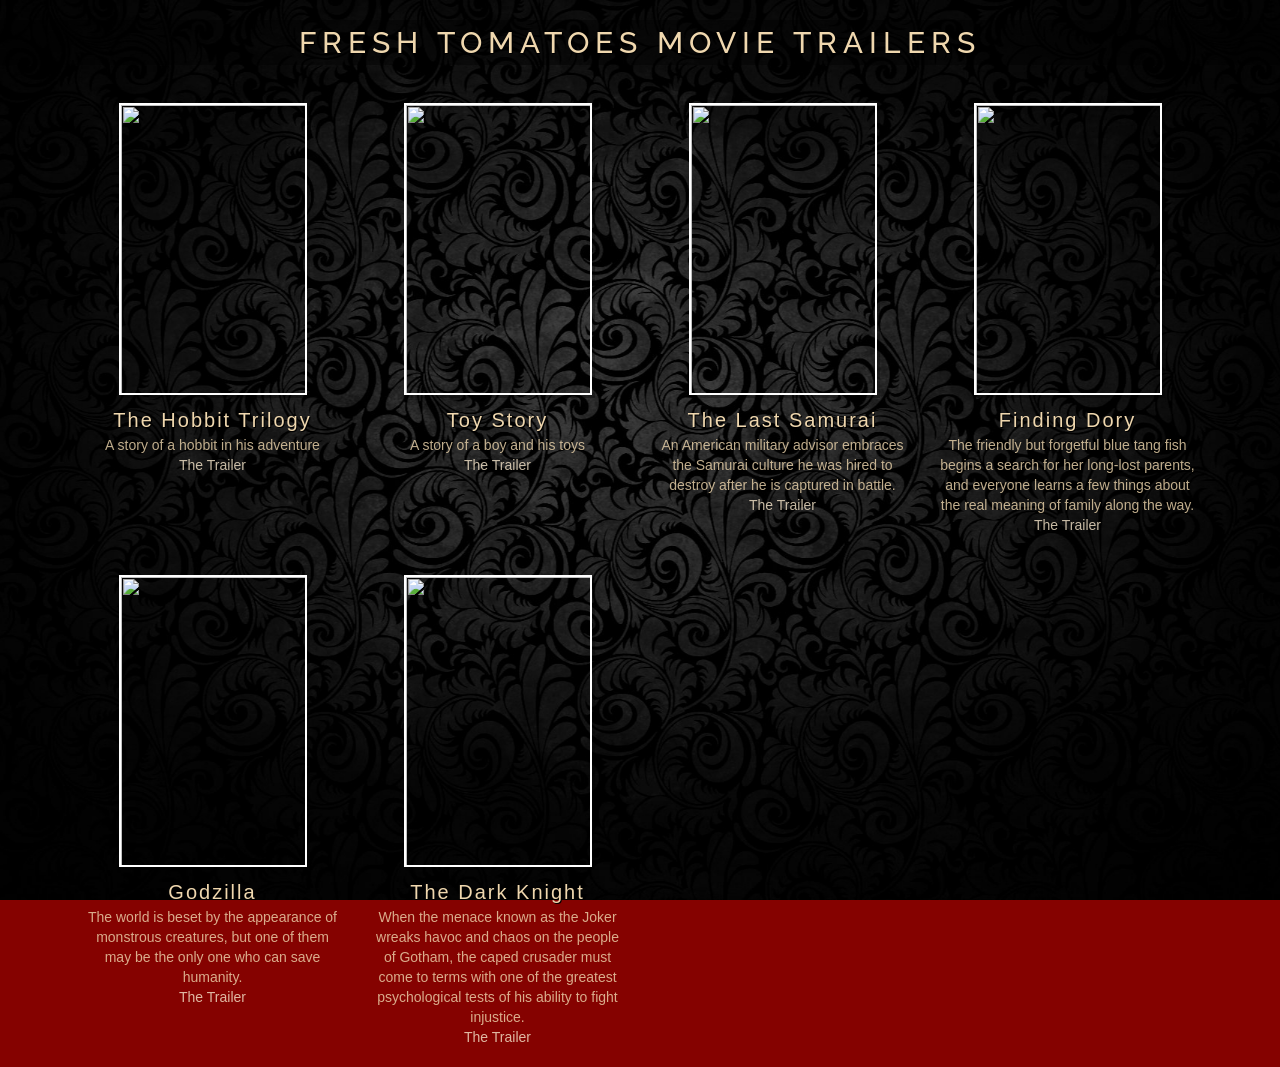
==== index.html @ cccbe13d "Update index.html" ====
<!DOCTYPE html>
<html lang="en">
<head>
    <meta charset="utf-8">
    <title>Fresh Tomatoes!</title>

    <link rel="stylesheet" href="https://netdna.bootstrapcdn.com/bootstrap/3.1.0/css/bootstrap.min.css">
    <link rel="stylesheet" href="https://netdna.bootstrapcdn.com/bootstrap/3.1.0/css/bootstrap-theme.min.css">
    <link rel="stylesheet" type="text/css" href="http://fonts.googleapis.com/css?family=Open+Sans:400,800">
    <link rel="stylesheet" type="text/css" href="http://fonts.googleapis.com/css?family=Raleway:400">
    <link rel="stylesheet" type="text/css" href="css/main.css">

    <script src="http://code.jquery.com/jquery-1.10.1.min.js"></script>
    <script src="https://netdna.bootstrapcdn.com/bootstrap/3.1.0/js/bootstrap.min.js"></script>
    <script type="text/javascript" src="js/main.js"></script>
   
</head>

<body>
<!-- Trailer Video Modal -->
<div class="modal" id="trailer">
    <div class="modal-dialog">
        <div class="modal-content">
            <a href="#" class="hanging-close" data-dismiss="modal" aria-hidden="true">
            <img src="https://lh5.ggpht.com/v4-628SilF0HtHuHdu5EzxD7WRqOrrTIDi_MhEG6_qkNtUK5Wg7KPkofp_VJoF7RS2LhxwEFCO1ICHZlc-o_=s0#w=24&h=24">
            </a>
            <div class="scale-media" id="trailer-video-container"></div>
        </div>
    </div>
</div>
<!-- Main Page Content -->
<header>
    <div class="content">
        <h1>Fresh Tomatoes Movie Trailers</h1>
    </div>
</header>
<div class="container">
    
<div class="col-md-4 col-lg-3 movie-tile text-center">
    <div class="movie-img" data-trailer-youtube-id="https://youtu.be/gs_IJcn0Kck" data-toggle="modal" data-target="#trailer">
        <img src="https://reggiestake.files.wordpress.com/2012/12/the-hobbit-movie-poster-2.jpg">
    </div>
    <h2> The Hobbit Trilogy</h2>
    <div class="year"> A story of a hobbit in his adventure</div>
    <a href="https://youtu.be/gs_IJcn0Kck" target="_blank">The Trailer</a>

</div>

<div class="col-md-4 col-lg-3 movie-tile text-center">
    <div class="movie-img" data-trailer-youtube-id="KYz2wyBy3kc" data-toggle="modal" data-target="#trailer">
        <img src="http://cdn.collider.com/wp-content/uploads/toy-story-poster1.jpg">
    </div>
    <h2>Toy Story</h2>
    <div class="year">A story of a boy and his toys</div>
    <a href="https://youtu.be/KYz2wyBy3kc" target="_blank">The Trailer</a>

</div>

<div class="col-md-4 col-lg-3 movie-tile text-center">
    <div class="movie-img" data-trailer-youtube-id="T50_qHEOahQ" data-toggle="modal" data-target="#trailer">
        <img src="http://ia.media-imdb.com/images/M/MV5BMzkyNzQ1Mzc0NV5BMl5BanBnXkFtZTcwODg3MzUzMw@@._V1_SY1000_CR0,0,675,1000_AL_.jpg">
    </div>
    <h2> The Last Samurai</h2>
    <div class="year">An American military advisor embraces the Samurai culture he was hired to destroy after he is captured in battle.</div>
    <a href="https://youtu.be/T50_qHEOahQ" target="_blank">The Trailer</a>
</div>

<div class="col-md-4 col-lg-3 movie-tile text-center">
    <div class="movie-img" data-trailer-youtube-id="NQu-153MnGQ" data-toggle="modal" data-target="#trailer">
        <img src="http://ia.media-imdb.com/images/M/MV5BNzg4MjM2NDQ4MV5BMl5BanBnXkFtZTgwMzk3MTgyODE@._V1_SY1000_CR0,0,674,1000_AL_.jpg">
    </div>
    <h2> Finding Dory</h2>
    <div class="year">The friendly but forgetful blue tang fish begins a search for her long-lost parents, and everyone learns a few things about the real meaning of family along the way.</div>
    <a href="https://youtu.be/NQu-153MnGQ" target="_blank">The Trailer</a>

</div>

<div class="col-md-4 col-lg-3 movie-tile text-center">
    <div class="movie-img" data-trailer-youtube-id="vIu85WQTPRc" data-toggle="modal" data-target="#trailer">
        <img src="http://ia.media-imdb.com/images/M/MV5BN2E4ZDgxN2YtZjExMS00MWE5LTg3NjQtNTkxMzJhOTA3MDQ4XkEyXkFqcGdeQXVyMTQxNzMzNDI@._V1_SY1000_CR0,0,675,1000_AL_.jpg">
    </div>
    <h2> Godzilla</h2>
    <div class="year">The world is beset by the appearance of monstrous creatures, but one of them may be the only one who can save humanity.</div>
    <a href="https://youtu.be/vIu85WQTPRc" target="_blank">The Trailer</a>
</div>

<div class="col-md-4 col-lg-3 movie-tile text-center">
    <div class="movie-img" data-trailer-youtube-id="EXeTwQWrcwY" data-toggle="modal" data-target="#trailer">
        <img src="http://ia.media-imdb.com/images/M/MV5BMTMxNTMwODM0NF5BMl5BanBnXkFtZTcwODAyMTk2Mw@@._V1_SY1000_CR0,0,675,1000_AL_.jpg">
    </div>
    <h2> The Dark Knight</h2>
    <div class="year">When the menace known as the Joker wreaks havoc and chaos on the people of Gotham, the caped crusader must come to terms with one of the greatest psychological tests of his ability to fight injustice.</div>
    <a href="https://youtu.be/EXeTwQWrcwY" target="_blank">The Trailer</a>

</div>

</div>
<footer class="my-hidden">
    <div class="content">
      
    </div>  
</footer>
</body>
</html>
---- css/main.css ----
html {
    color: #eeeeee;
    font-size: 62.5%;
    font-family: "Open Sans", "Arial", sans-serif;
    -webkit-font-smoothing: antialiased;
}
body {
    background: url('../img/img.png') no-repeat center center fixed;
    background-color: hsla(1,100%,26%,1);
    -webkit-background-size: cover;
    -moz-background-size: cover;
    -o-background-size: cover;
    background-size: cover;
}
a, a:hover {
    color: hsla(38,70%,88%,0.8);
    text-decoration: none;    
}
.content {
    text-align: center;
    width: 100%;
    max-width: 720px;
    margin: auto;
}
.my-hidden {
    display: none; 
}

/* HEADER STYLES */

header {
    background-color: hsla(38,67%,0%,0.4);
    margin-bottom: 18px;
}
header h1 {
    font-family: "Raleway", "Helvetica Neue", "Helvetica", "Arial", sans-serif;
    color: hsla(38,67%,81%,1);
    text-shadow: 1px 1px #000;
    font-size: 30px;
    padding-top: 6px;
    padding-bottom: 6px;
    letter-spacing: 0.2em;
    text-transform: uppercase;
}

/* TRAILER STYLES */

#trailer .modal-dialog {
    margin-top: 175px;
    width: 640px;
    height: 480px;
}
#trailer .hanging-close {
    position: absolute;
    top: -12px;
    right: -12px;
    z-index: 9001;
}
#trailer-video {
    width: 100%;
    height: 100%;
}
.scale-media {
    padding-bottom: 56.25%;
    position: relative;
}
.scale-media iframe {
    border: none;
    height: 100%;
    position: absolute;
    width: 100%;
    left: 0;
    top: 0;
    background-color: white;
}

/* MOVIE-TILE STYLES */

.movie-tile {
    margin-bottom: 20px;
    padding-top: 20px;
}
.movie-tile img {
    text-align: center;
    width: 188px;
    height: 292px;
    border: 2px solid #fff;
    box-shadow: 3px 3px hsla(38,67%,0%,0.3);
    -webkit-transition: all 120ms ease-out;
    -moz-transition: all 120ms ease-out;
    -o-transition: all 120ms ease-out;
    -ms-transition: all 120ms ease-out;
    transition: all 120ms ease-out;    
}
.movie-tile img:hover {
    -moz-transform: scale(1.1);
    -o-transform: scale(1.1);
    -webkit-transform: scale(1.1);
    transform: scale(1.1);
    cursor: pointer;
}
.movie-tile .year {
    color: hsla(38,67%,81%,0.8);    
    letter-spacing: 0.125em
    margin: 1px auto;
    padding: 0;
}
.movie-tile h2 {
    text-shadow: 1px 1px #000;
    font-size: 20px;
    font-weight: 400;
    letter-spacing: 0.1em;
    color: hsla(38,67%,81%,1);
    margin: 14px auto 4px auto;
}

/* FOOTER STYLES */

footer {
    background-color: hsla(38,67%,0%,0.3);
    font-size: 10px;
    margin-top: 18px;
    margin-bottom: 18px;
    color: hsla(38,67%,81%,0.6);
}
footer .rights {
    letter-spacing: 0.2em;
}
footer .disclaimer {
    width: 76%;
    margin: auto;
    letter-spacing: 0.1em;
}
footer .content {
    padding-top: 22px;
    padding-bottom: 22px;
}
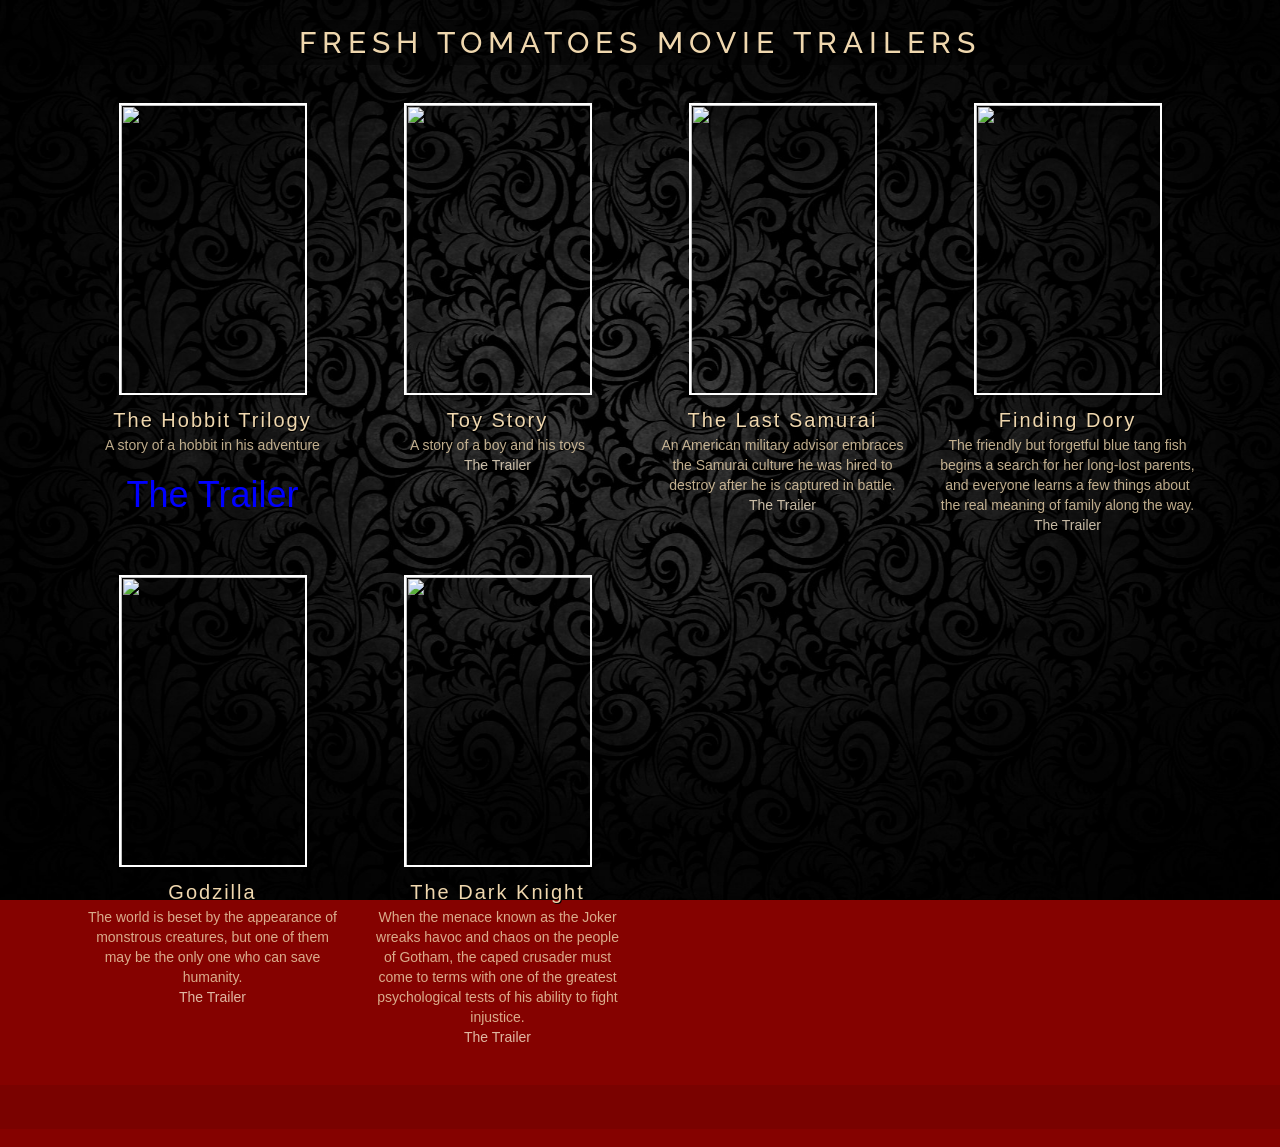
==== commit 314ace02: "Update index.html" ====
--- a/index.html
+++ b/index.html
@@ -43,7 +43,7 @@
     </div>
     <h2> The Hobbit Trilogy</h2>
     <div class="year"> A story of a hobbit in his adventure</div>
-    <a href="https://youtu.be/gs_IJcn0Kck" target="_blank">The Trailer</a>
+    <a href="https://youtu.be/gs_IJcn0Kck" target="_blank"><h1 style="color:blue;">The Trailer</h1></a>
 
 </div>
 
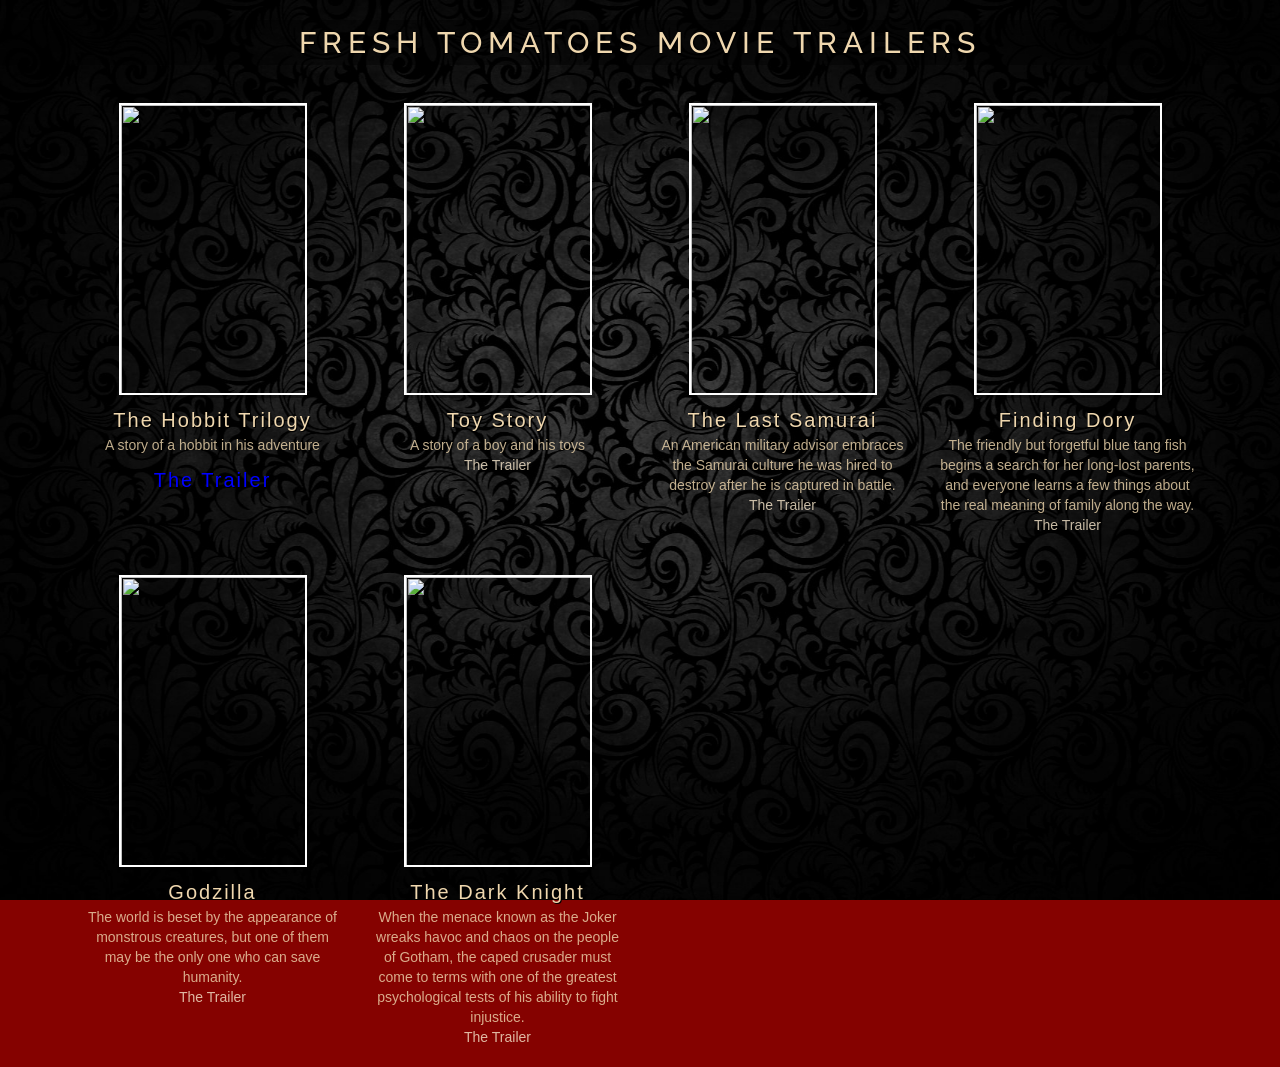
==== commit f5ac059f: "Update index.html" ====
--- a/index.html
+++ b/index.html
@@ -43,7 +43,7 @@
     </div>
     <h2> The Hobbit Trilogy</h2>
     <div class="year"> A story of a hobbit in his adventure</div>
-    <a href="https://youtu.be/gs_IJcn0Kck" target="_blank"><h1 style="color:blue;">The Trailer</h1></a>
+    <a href="https://youtu.be/gs_IJcn0Kck" target="_blank"><h2 style="color:blue;">The Trailer</h2></a>
 
 </div>
 
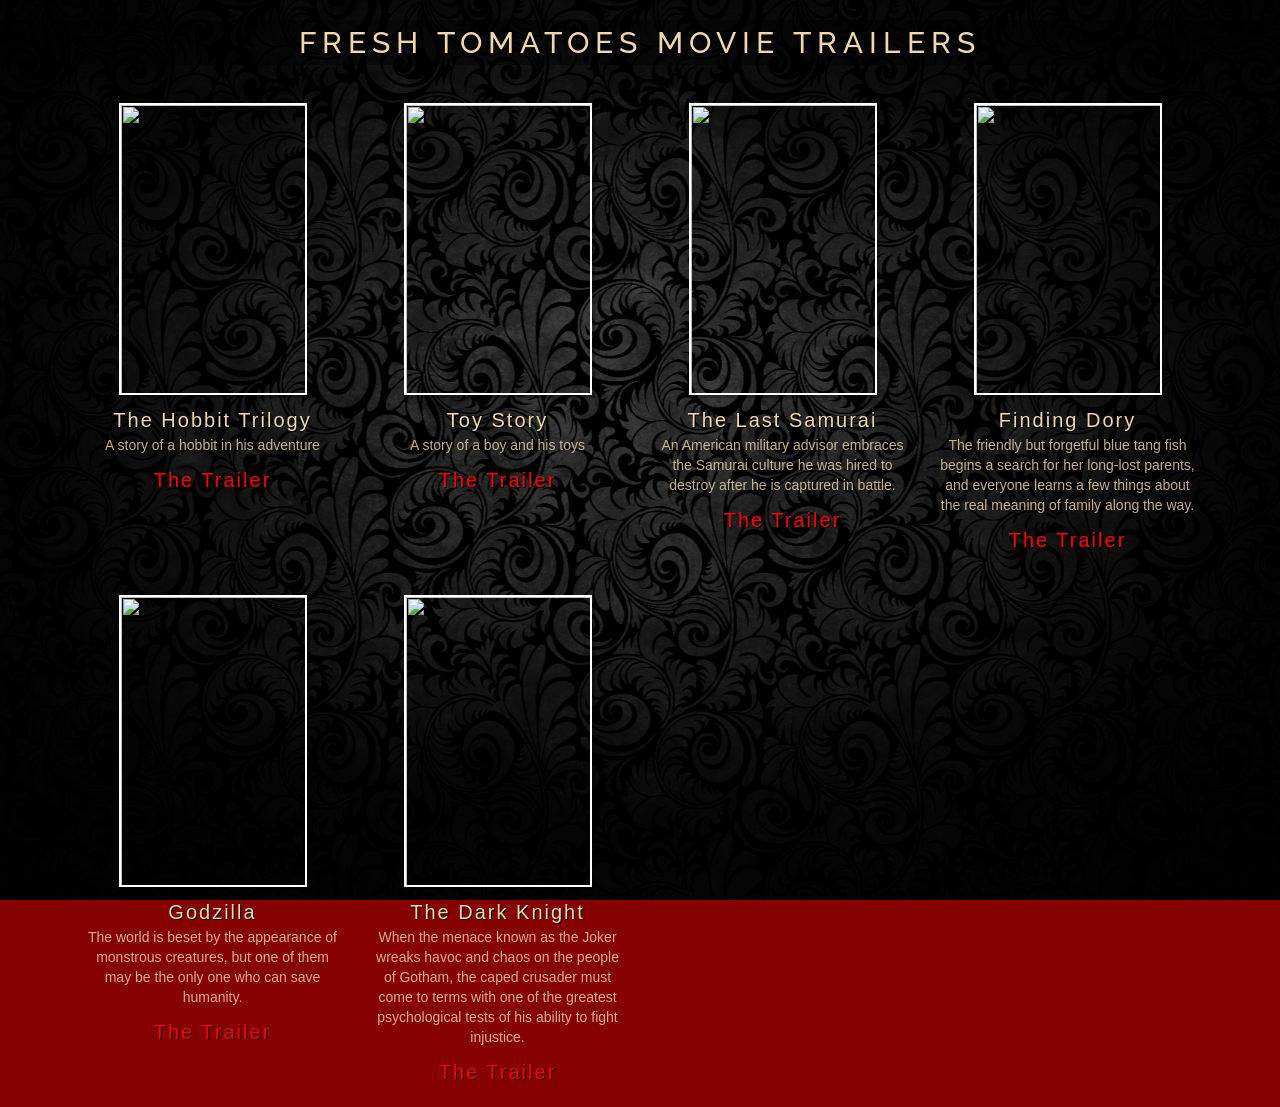
==== commit 4fc5dfd8: "Update index.html" ====
--- a/index.html
+++ b/index.html
@@ -43,7 +43,7 @@
     </div>
     <h2> The Hobbit Trilogy</h2>
     <div class="year"> A story of a hobbit in his adventure</div>
-    <a href="https://youtu.be/gs_IJcn0Kck" target="_blank"><h2 style="color:blue;">The Trailer</h2></a>
+    <a href="https://youtu.be/gs_IJcn0Kck" target="_blank"><h2 style="color:red;">The Trailer</h2></a>
 
 </div>
 
@@ -53,7 +53,7 @@
     </div>
     <h2>Toy Story</h2>
     <div class="year">A story of a boy and his toys</div>
-    <a href="https://youtu.be/KYz2wyBy3kc" target="_blank">The Trailer</a>
+    <a href="https://youtu.be/KYz2wyBy3kc" target="_blank"><h2 style="color:red;">The Trailer</h2></a>
 
 </div>
 
@@ -63,7 +63,7 @@
     </div>
     <h2> The Last Samurai</h2>
     <div class="year">An American military advisor embraces the Samurai culture he was hired to destroy after he is captured in battle.</div>
-    <a href="https://youtu.be/T50_qHEOahQ" target="_blank">The Trailer</a>
+    <a href="https://youtu.be/T50_qHEOahQ" target="_blank"><h2 style="color:red;">The Trailer</h2></a>
 </div>
 
 <div class="col-md-4 col-lg-3 movie-tile text-center">
@@ -72,7 +72,7 @@
     </div>
     <h2> Finding Dory</h2>
     <div class="year">The friendly but forgetful blue tang fish begins a search for her long-lost parents, and everyone learns a few things about the real meaning of family along the way.</div>
-    <a href="https://youtu.be/NQu-153MnGQ" target="_blank">The Trailer</a>
+    <a href="https://youtu.be/NQu-153MnGQ" target="_blank"><h2 style="color:red;">The Trailer</h2></a>
 
 </div>
 
@@ -82,7 +82,7 @@
     </div>
     <h2> Godzilla</h2>
     <div class="year">The world is beset by the appearance of monstrous creatures, but one of them may be the only one who can save humanity.</div>
-    <a href="https://youtu.be/vIu85WQTPRc" target="_blank">The Trailer</a>
+    <a href="https://youtu.be/vIu85WQTPRc" target="_blank"><h2 style="color:red;">The Trailer</h2></a>
 </div>
 
 <div class="col-md-4 col-lg-3 movie-tile text-center">
@@ -91,7 +91,7 @@
     </div>
     <h2> The Dark Knight</h2>
     <div class="year">When the menace known as the Joker wreaks havoc and chaos on the people of Gotham, the caped crusader must come to terms with one of the greatest psychological tests of his ability to fight injustice.</div>
-    <a href="https://youtu.be/EXeTwQWrcwY" target="_blank">The Trailer</a>
+    <a href="https://youtu.be/EXeTwQWrcwY" target="_blank"><h2 style="color:red;">The Trailer</h2></a>
 
 </div>
 
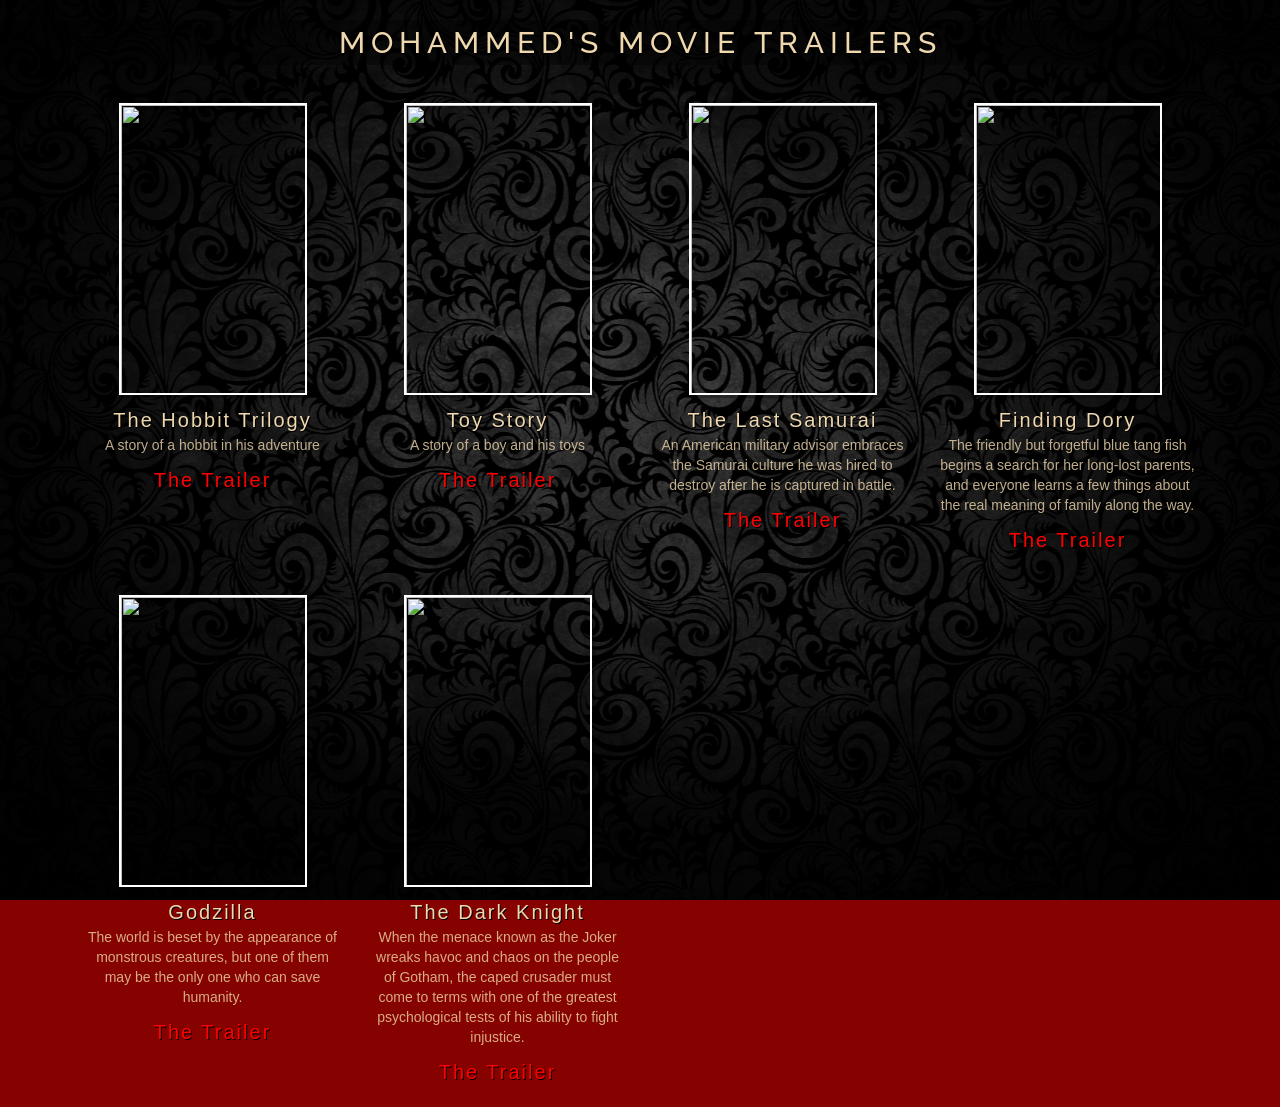
==== commit bee6f3ec: "Update index.html" ====
--- a/index.html
+++ b/index.html
@@ -32,7 +32,7 @@
 <!-- Main Page Content -->
 <header>
     <div class="content">
-        <h1>Fresh Tomatoes Movie Trailers</h1>
+        <h1>Mohammed's Movie Trailers</h1>
     </div>
 </header>
 <div class="container">
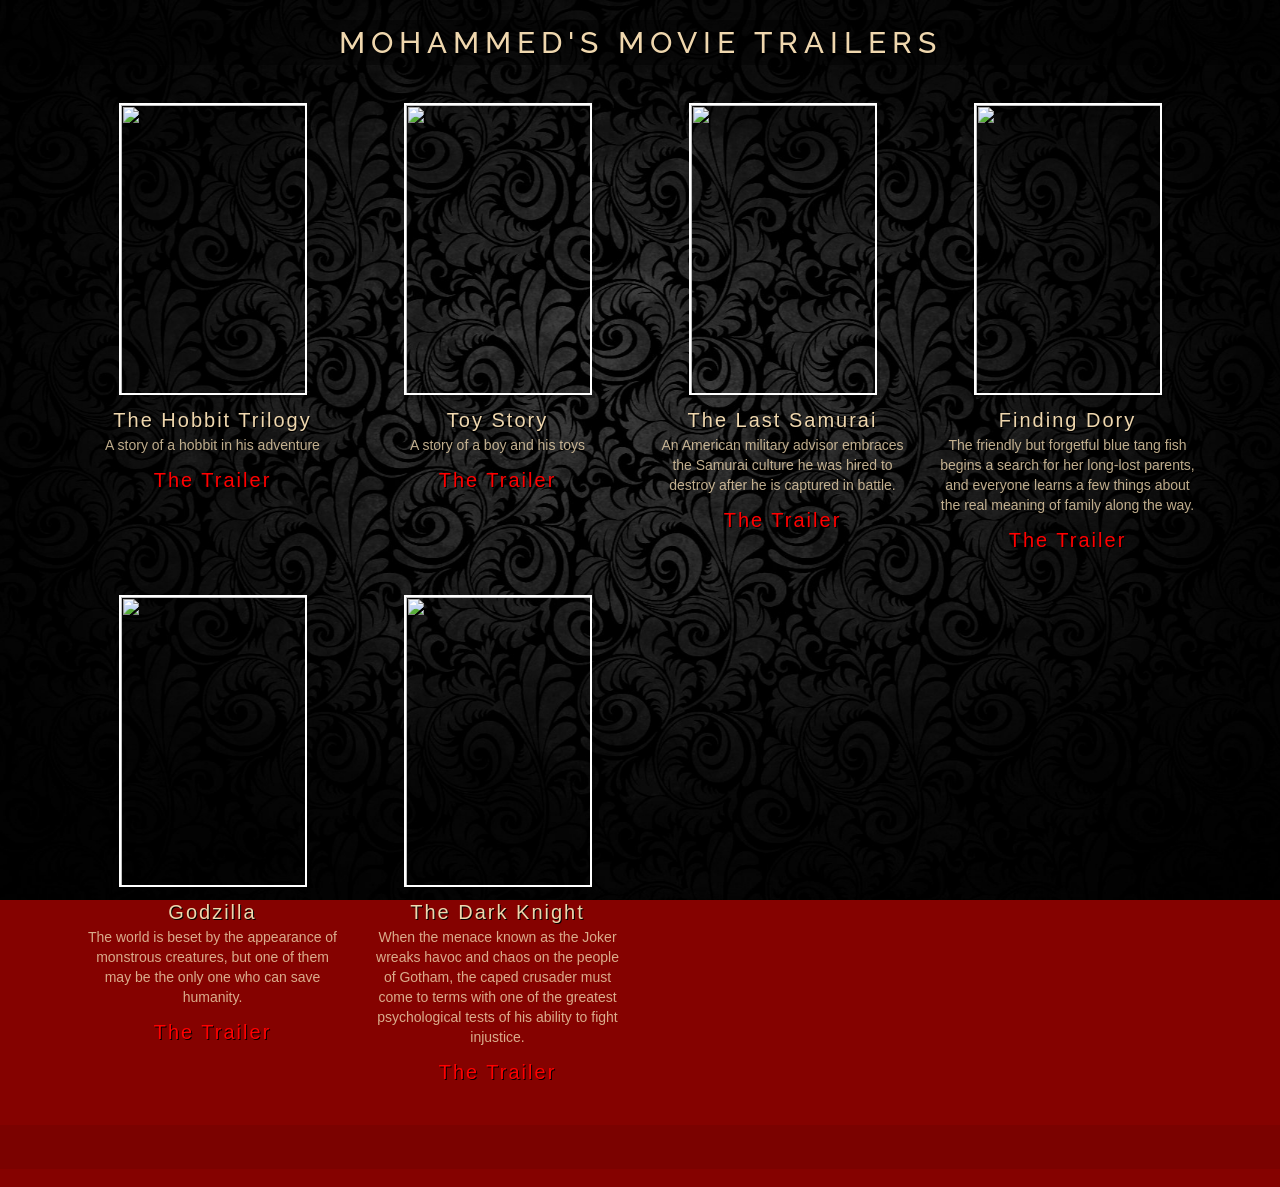
==== commit f4e285c8: "Update index.html" ====
--- a/index.html
+++ b/index.html
@@ -39,6 +39,7 @@
     
 <div class="col-md-4 col-lg-3 movie-tile text-center">
     <div class="movie-img" data-trailer-youtube-id="https://youtu.be/gs_IJcn0Kck" data-toggle="modal" data-target="#trailer">
+        <a href="https://youtu.be/gs_IJcn0Kck">
         <img src="https://reggiestake.files.wordpress.com/2012/12/the-hobbit-movie-poster-2.jpg">
     </div>
     <h2> The Hobbit Trilogy</h2>
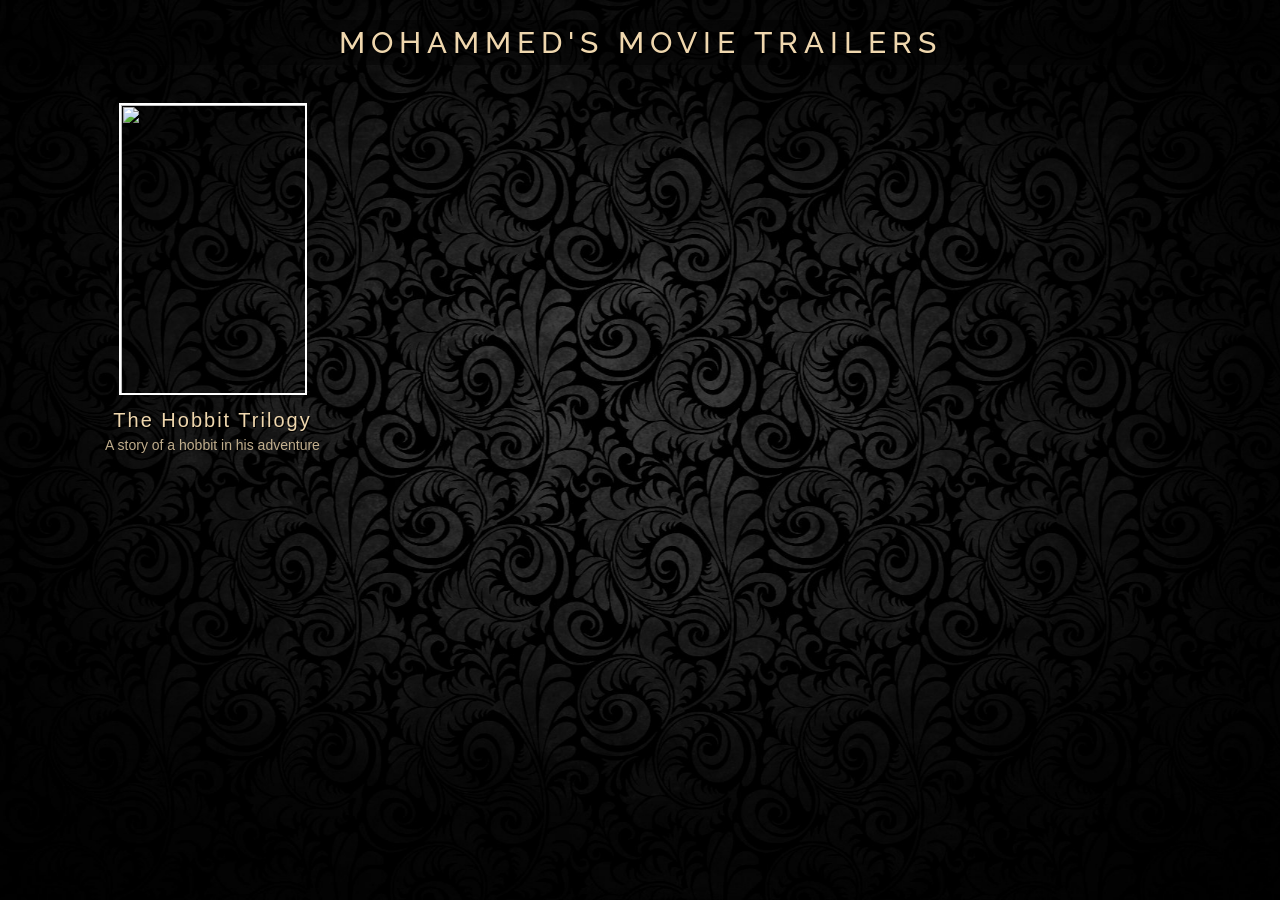
==== commit 8545854f: "Update index.html" ====
--- a/index.html
+++ b/index.html
@@ -44,55 +44,54 @@
     </div>
     <h2> The Hobbit Trilogy</h2>
     <div class="year"> A story of a hobbit in his adventure</div>
-    <a href="https://youtu.be/gs_IJcn0Kck" target="_blank"><h2 style="color:red;">The Trailer</h2></a>
 
 </div>
 
 <div class="col-md-4 col-lg-3 movie-tile text-center">
     <div class="movie-img" data-trailer-youtube-id="KYz2wyBy3kc" data-toggle="modal" data-target="#trailer">
         <img src="http://cdn.collider.com/wp-content/uploads/toy-story-poster1.jpg">
+                <a href="https://youtu.be/KYz2wyBy3kc">
     </div>
     <h2>Toy Story</h2>
     <div class="year">A story of a boy and his toys</div>
-    <a href="https://youtu.be/KYz2wyBy3kc" target="_blank"><h2 style="color:red;">The Trailer</h2></a>
 
 </div>
 
 <div class="col-md-4 col-lg-3 movie-tile text-center">
     <div class="movie-img" data-trailer-youtube-id="T50_qHEOahQ" data-toggle="modal" data-target="#trailer">
         <img src="http://ia.media-imdb.com/images/M/MV5BMzkyNzQ1Mzc0NV5BMl5BanBnXkFtZTcwODg3MzUzMw@@._V1_SY1000_CR0,0,675,1000_AL_.jpg">
+        <a href="https://youtu.be/T50_qHEOahQ">
     </div>
     <h2> The Last Samurai</h2>
     <div class="year">An American military advisor embraces the Samurai culture he was hired to destroy after he is captured in battle.</div>
-    <a href="https://youtu.be/T50_qHEOahQ" target="_blank"><h2 style="color:red;">The Trailer</h2></a>
 </div>
 
 <div class="col-md-4 col-lg-3 movie-tile text-center">
     <div class="movie-img" data-trailer-youtube-id="NQu-153MnGQ" data-toggle="modal" data-target="#trailer">
         <img src="http://ia.media-imdb.com/images/M/MV5BNzg4MjM2NDQ4MV5BMl5BanBnXkFtZTgwMzk3MTgyODE@._V1_SY1000_CR0,0,674,1000_AL_.jpg">
+            <a href="https://youtu.be/NQu-153MnGQ">
     </div>
     <h2> Finding Dory</h2>
     <div class="year">The friendly but forgetful blue tang fish begins a search for her long-lost parents, and everyone learns a few things about the real meaning of family along the way.</div>
-    <a href="https://youtu.be/NQu-153MnGQ" target="_blank"><h2 style="color:red;">The Trailer</h2></a>
 
 </div>
 
 <div class="col-md-4 col-lg-3 movie-tile text-center">
     <div class="movie-img" data-trailer-youtube-id="vIu85WQTPRc" data-toggle="modal" data-target="#trailer">
         <img src="http://ia.media-imdb.com/images/M/MV5BN2E4ZDgxN2YtZjExMS00MWE5LTg3NjQtNTkxMzJhOTA3MDQ4XkEyXkFqcGdeQXVyMTQxNzMzNDI@._V1_SY1000_CR0,0,675,1000_AL_.jpg">
+            <a href="https://youtu.be/vIu85WQTPRc">
     </div>
     <h2> Godzilla</h2>
     <div class="year">The world is beset by the appearance of monstrous creatures, but one of them may be the only one who can save humanity.</div>
-    <a href="https://youtu.be/vIu85WQTPRc" target="_blank"><h2 style="color:red;">The Trailer</h2></a>
 </div>
 
 <div class="col-md-4 col-lg-3 movie-tile text-center">
     <div class="movie-img" data-trailer-youtube-id="EXeTwQWrcwY" data-toggle="modal" data-target="#trailer">
         <img src="http://ia.media-imdb.com/images/M/MV5BMTMxNTMwODM0NF5BMl5BanBnXkFtZTcwODAyMTk2Mw@@._V1_SY1000_CR0,0,675,1000_AL_.jpg">
+                <a href="https://youtu.be/EXeTwQWrcwY">
     </div>
     <h2> The Dark Knight</h2>
     <div class="year">When the menace known as the Joker wreaks havoc and chaos on the people of Gotham, the caped crusader must come to terms with one of the greatest psychological tests of his ability to fight injustice.</div>
-    <a href="https://youtu.be/EXeTwQWrcwY" target="_blank"><h2 style="color:red;">The Trailer</h2></a>
 
 </div>
 
